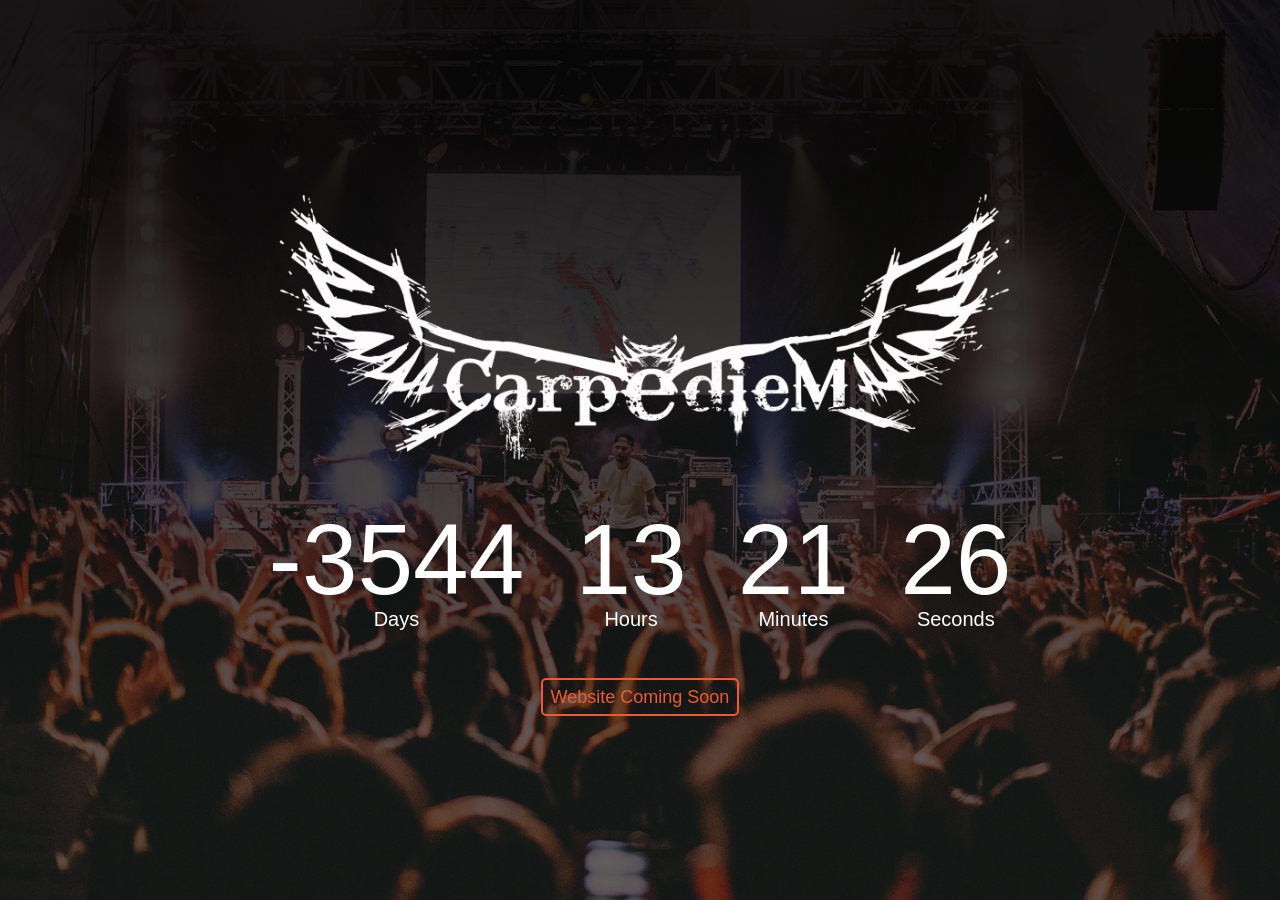
==== index.html @ 2109b5f1 "updated teampage" ====
<!--

____ _     _ _    ____                          _ _                
 / ___| |__ (_) |_ / ___|__ _ _ __ _ __   ___  __| (_) ___ _ __ ___  
| |   | '_ \| | __| |   / _` | '__| '_ \ / _ \/ _` | |/ _ \ '_ ` _ \ 
| |___| |_) | | |_| |__| (_| | |  | |_) |  __/ (_| | |  __/ | | | | |
 \____|_.__/|_|\__|\____\__,_|_|  | .__/ \___|\__,_|_|\___|_| |_| |_|
                                  |_|


Vihar Kurama (github.com/vihar)
-->


<!DOCTYPE html>
<html>
<head>
	<title>Carpediem-Timer</title>
	<link rel="stylesheet" href="https://maxcdn.bootstrapcdn.com/bootstrap/3.3.7/css/bootstrap.min.css">
	<link rel="stylesheet" type="text/css" href="assets/timer.css">
</head>

<body>
	<div class="text-vertical-center">
		<img class="img-responsive center-block" src="assets/LogoWhite.png" width="800">
		<div id="timer">
			<div id="days"></div>
			<div id="hours"></div>
			<div id="minutes"></div>
			<div id="seconds"></div>
		</div>
		<br>
		<a role="button" class="ghost-button ghost-button-rounded-corners" href="#">Website Coming Soon</a>
	</div>
	
	<script src="https://ajax.googleapis.com/ajax/libs/jquery/1.12.4/jquery.min.js"></script>
	<script type="text/javascript">

		function makeTimer() {

			var endTime = new Date("March 24, 2017 12:00:00 PDT");			
			var endTime = (Date.parse(endTime)) / 1000;

			var now = new Date();
			var now = (Date.parse(now) / 1000);

			var timeLeft = endTime - now;

			var days = Math.floor(timeLeft / 86400); 
			var hours = Math.floor((timeLeft - (days * 86400)) / 3600);
			var minutes = Math.floor((timeLeft - (days * 86400) - (hours * 3600 )) / 60);
			var seconds = Math.floor((timeLeft - (days * 86400) - (hours * 3600) - (minutes * 60)));

			if (hours < "10") { hours = "0" + hours; }
			if (minutes < "10") { minutes = "0" + minutes; }
			if (seconds < "10") { seconds = "0" + seconds; }

			$("#days").html(days + "<span>Days</span>");
			$("#hours").html(hours + "<span>Hours</span>");
			$("#minutes").html(minutes + "<span>Minutes</span>");
			$("#seconds").html(seconds + "<span>Seconds</span>");		

		}

		setInterval(function() { makeTimer(); }, 1000);
	</script>
</body>
</html>
---- assets/timer.css ----
body {
	display: table;
	position: relative;
	width: 100%;
	height: 100vh;
	background: linear-gradient(rgba(0,0,0,0.9) 10%,rgba(0,0,0,0.6) 80%, rgba(0,0,0,0.6) 10%), url('pro-shows-bg.jpg') no-repeat center bottom;
	-webkit-background-size: cover;
	-moz-background-size: cover;
	background-size: cover;
	-o-background-size: cover;
}
div {
	display: inline-block;
	line-height: 1;
	padding: 20px;
	font-size: 40px;
}

span {
	display: block;
	font-size: 20px;
	color: white;
}
.text-vertical-center {
	display: table-cell;
	text-align: center;
	vertical-align: middle;
	padding: 0px 40px;
}
.ghost-button-rounded-corners {
	display: inline-block;
	width: auto;
	padding: 8px;
	color: #EF5B30;
	border: 2px solid #EF5B30;
	border-radius: 5px;
	text-align: center;
	outline: none;
	text-decoration: none;
	background-color: transparent;
	font-size: 18px;
}
.ghost-button-rounded-corners:hover,
.ghost-button-rounded-corners:active {
	background-color: #fff;
	color: #000;
}
a{
	text-decoration: none;
}
a:hover{
	text-decoration: none;
}
#days {
	font-size: 100px;
	color: #FFF;
}
#hours {
	font-size: 100px;
	color: #FFF;
}
#minutes {
	font-size: 100px;
	color: #FFF;
}
#seconds {
	font-size: 100px;
	color: #FFF;
}
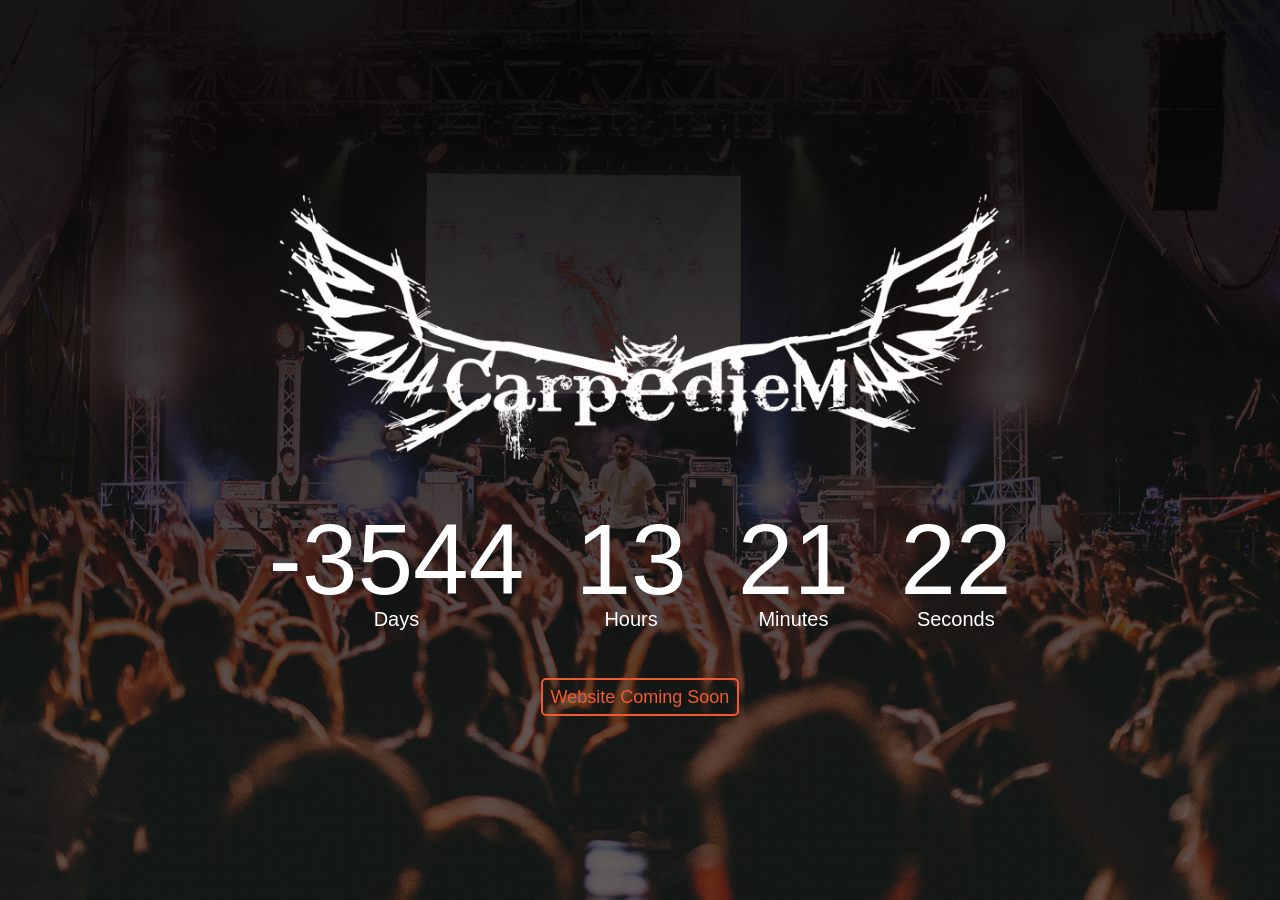
==== commit f3805474: "updated 404 page" ====
--- a/index.html
+++ b/index.html
@@ -61,7 +61,6 @@
 			$("#seconds").html(seconds + "<span>Seconds</span>");		
 
 		}
-
 		setInterval(function() { makeTimer(); }, 1000);
 	</script>
 </body>
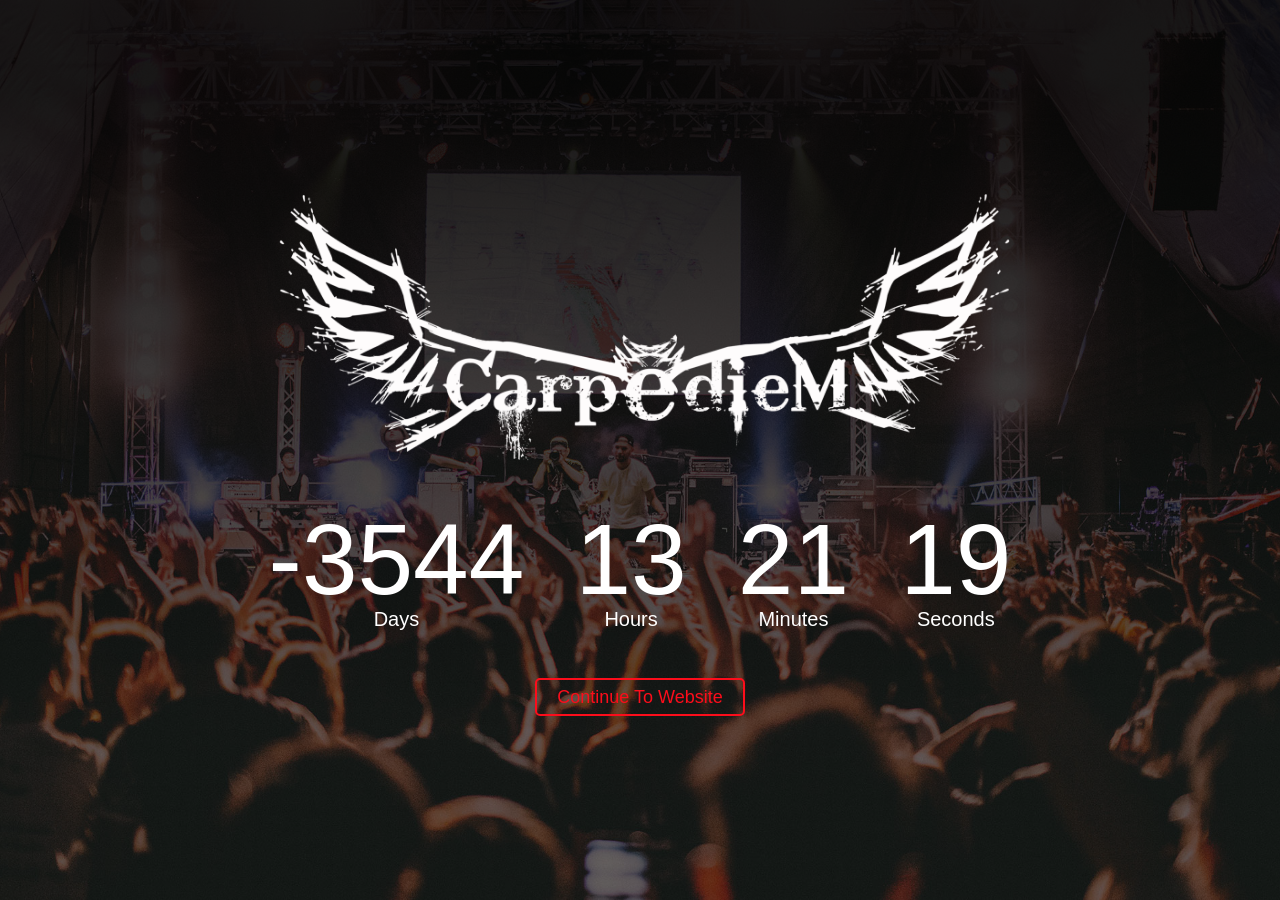
==== commit 9a60fe86: "website initial launch" ====
--- a/index.html
+++ b/index.html
@@ -30,7 +30,7 @@
 			<div id="seconds"></div>
 		</div>
 		<br>
-		<a role="button" class="ghost-button ghost-button-rounded-corners" href="#">Website Coming Soon</a>
+		<a role="button" class="ghost-button ghost-button-rounded-corners" href="home">Continue To Website</a>
 	</div>
 	
 	<script src="https://ajax.googleapis.com/ajax/libs/jquery/1.12.4/jquery.min.js"></script>
--- a/assets/timer.css
+++ b/assets/timer.css
@@ -9,6 +9,9 @@
 	-moz-background-size: cover;
 	background-size: cover;
 	-o-background-size: cover;
+}
+a{
+	text-decoration: none !important ;
 }
 div {
 	display: inline-block;
@@ -32,19 +35,21 @@
 	display: inline-block;
 	width: auto;
 	padding: 8px;
-	color: #EF5B30;
-	border: 2px solid #EF5B30;
+	color: #FC0D1B;
+	border: 2px solid #FC0D1B;
 	border-radius: 5px;
 	text-align: center;
 	outline: none;
 	text-decoration: none;
 	background-color: transparent;
 	font-size: 18px;
+	padding-left: 20px;
+	padding-right: 20px;
 }
 .ghost-button-rounded-corners:hover,
 .ghost-button-rounded-corners:active {
-	background-color: #fff;
-	color: #000;
+	background-color: transparent;
+	color: #FFF;
 }
 a{
 	text-decoration: none;
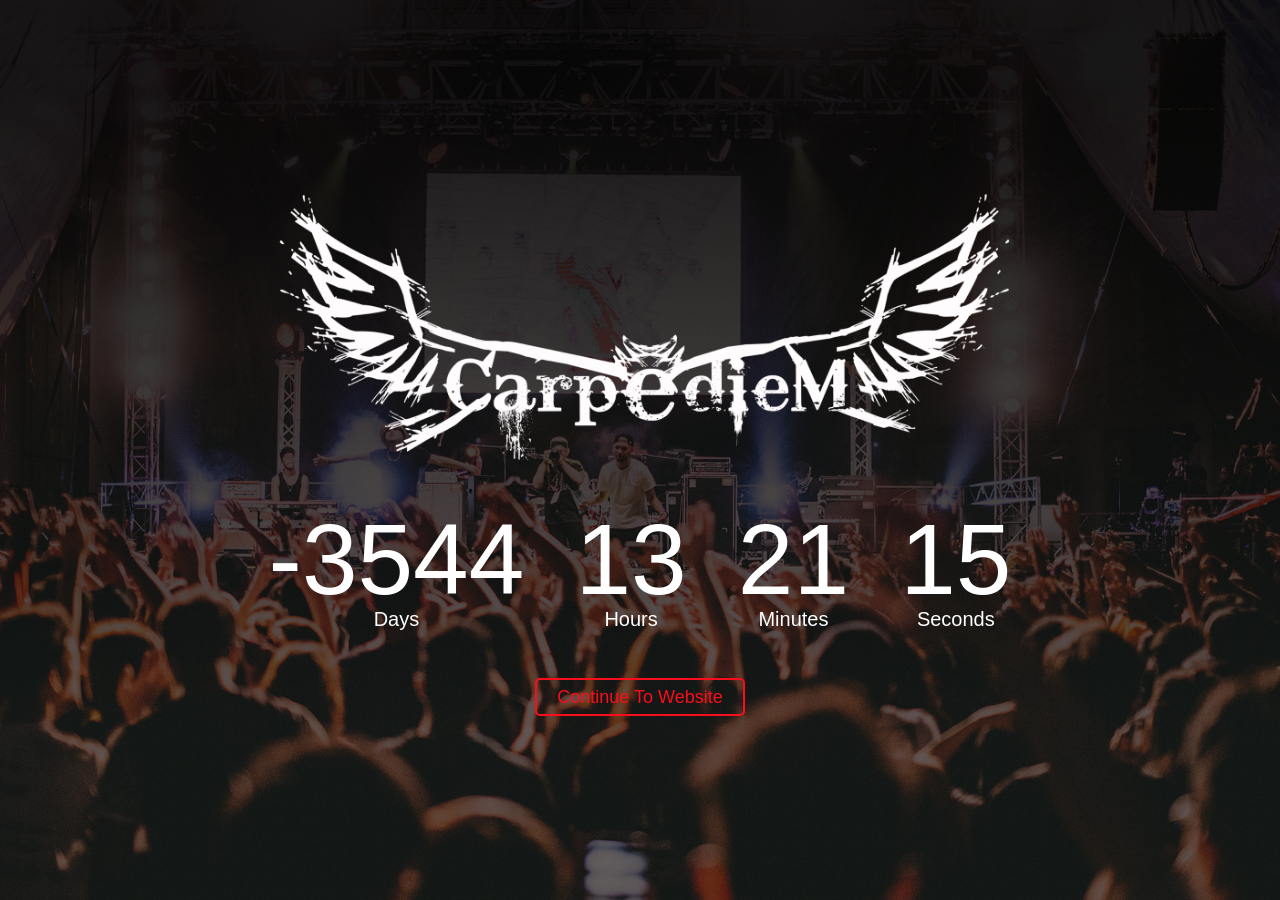
==== commit 8237962c: "website initial launch 0.1" ====
--- a/index.html
+++ b/index.html
@@ -30,7 +30,7 @@
 			<div id="seconds"></div>
 		</div>
 		<br>
-		<a role="button" class="ghost-button ghost-button-rounded-corners" href="home">Continue To Website</a>
+		<a role="button" class="ghost-button ghost-button-rounded-corners" href="#">Continue To Website</a>
 	</div>
 	
 	<script src="https://ajax.googleapis.com/ajax/libs/jquery/1.12.4/jquery.min.js"></script>
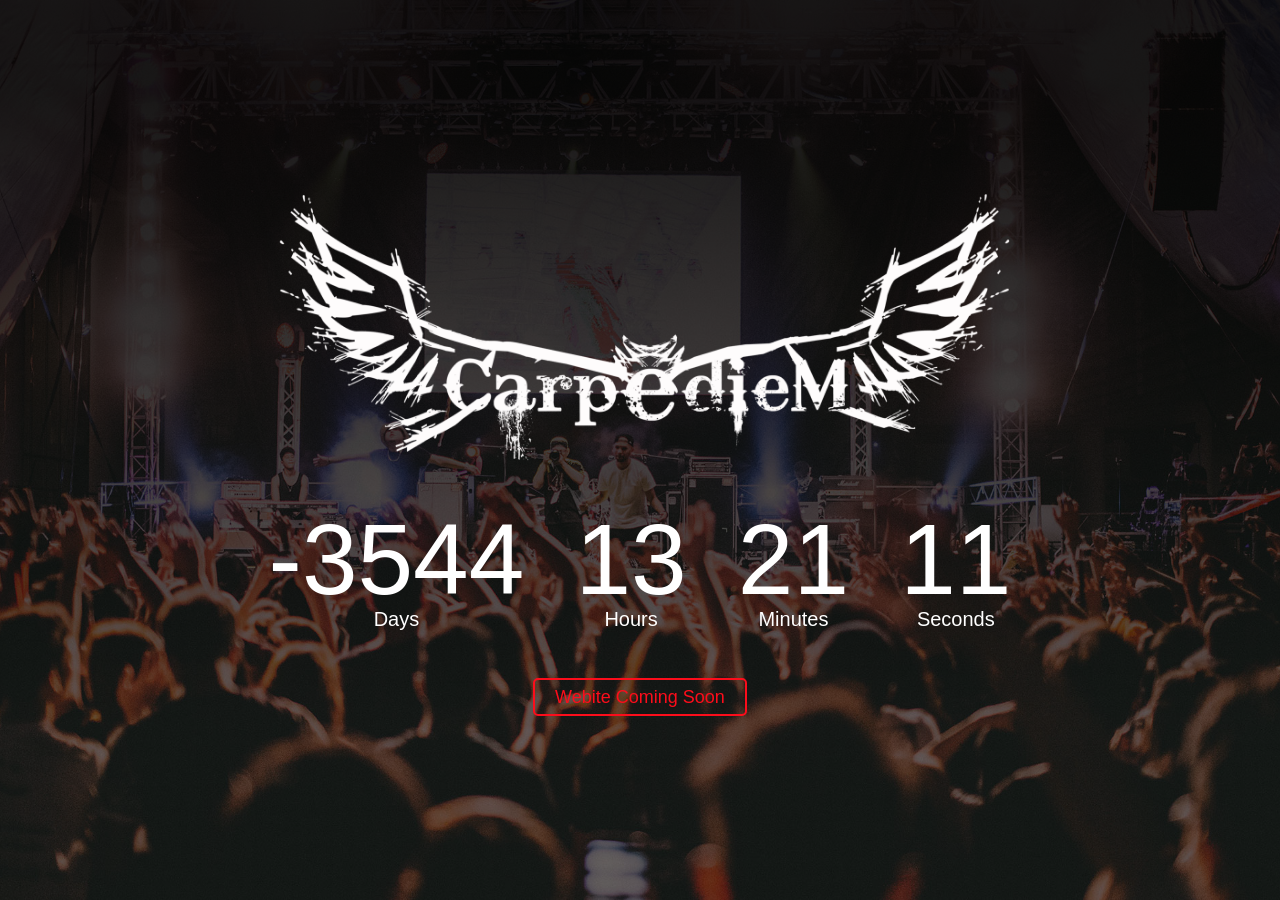
==== commit 1c347d3a: "fall" ====
--- a/index.html
+++ b/index.html
@@ -30,7 +30,7 @@
 			<div id="seconds"></div>
 		</div>
 		<br>
-		<a role="button" class="ghost-button ghost-button-rounded-corners" href="#">Continue To Website</a>
+		<a role="button" class="ghost-button ghost-button-rounded-corners" href="#">Webite Coming Soon</a>
 	</div>
 	
 	<script src="https://ajax.googleapis.com/ajax/libs/jquery/1.12.4/jquery.min.js"></script>
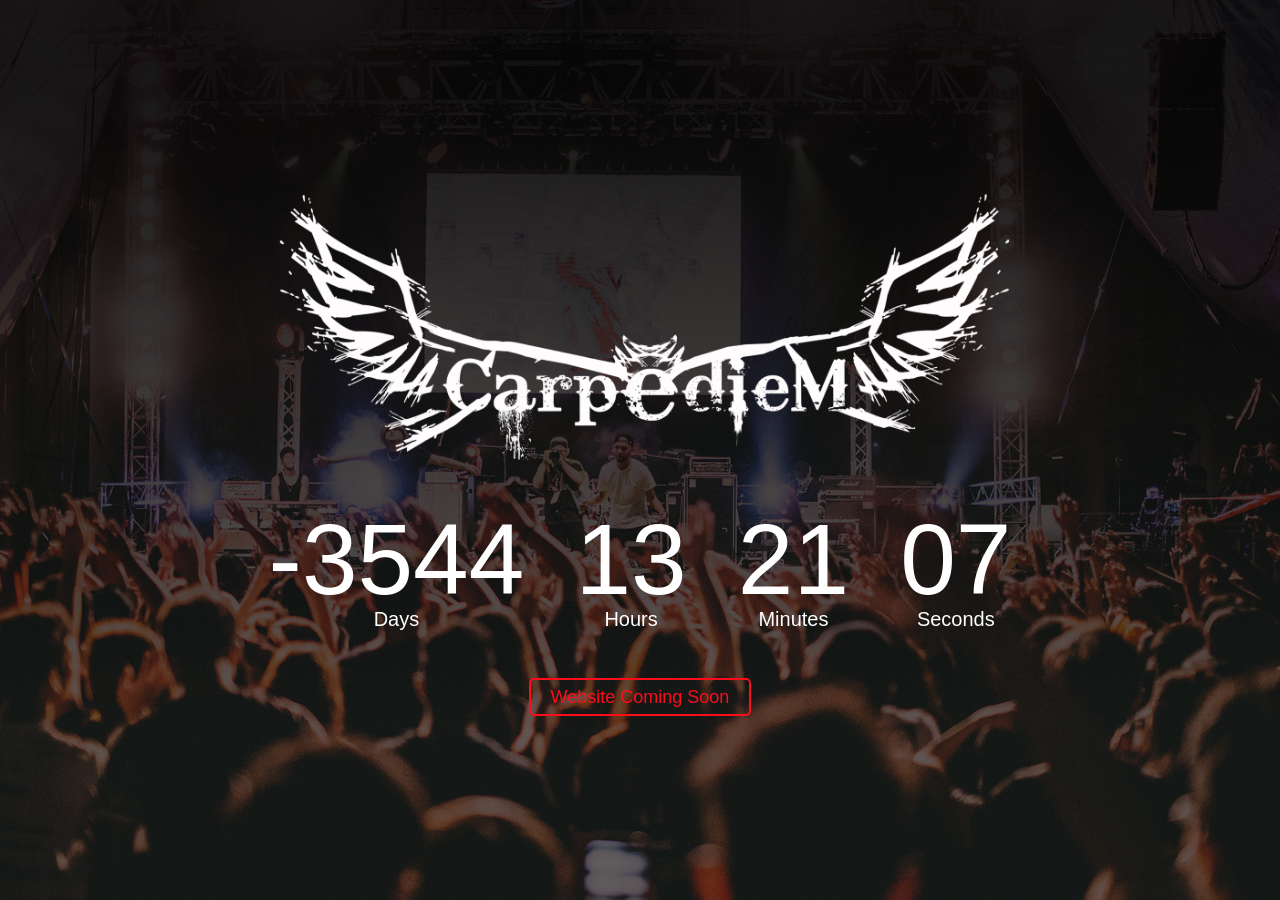
==== commit e2bd1e6d: "typos" ====
--- a/index.html
+++ b/index.html
@@ -30,7 +30,7 @@
 			<div id="seconds"></div>
 		</div>
 		<br>
-		<a role="button" class="ghost-button ghost-button-rounded-corners" href="#">Webite Coming Soon</a>
+		<a role="button" class="ghost-button ghost-button-rounded-corners" href="#">Website Coming Soon</a>
 	</div>
 	
 	<script src="https://ajax.googleapis.com/ajax/libs/jquery/1.12.4/jquery.min.js"></script>
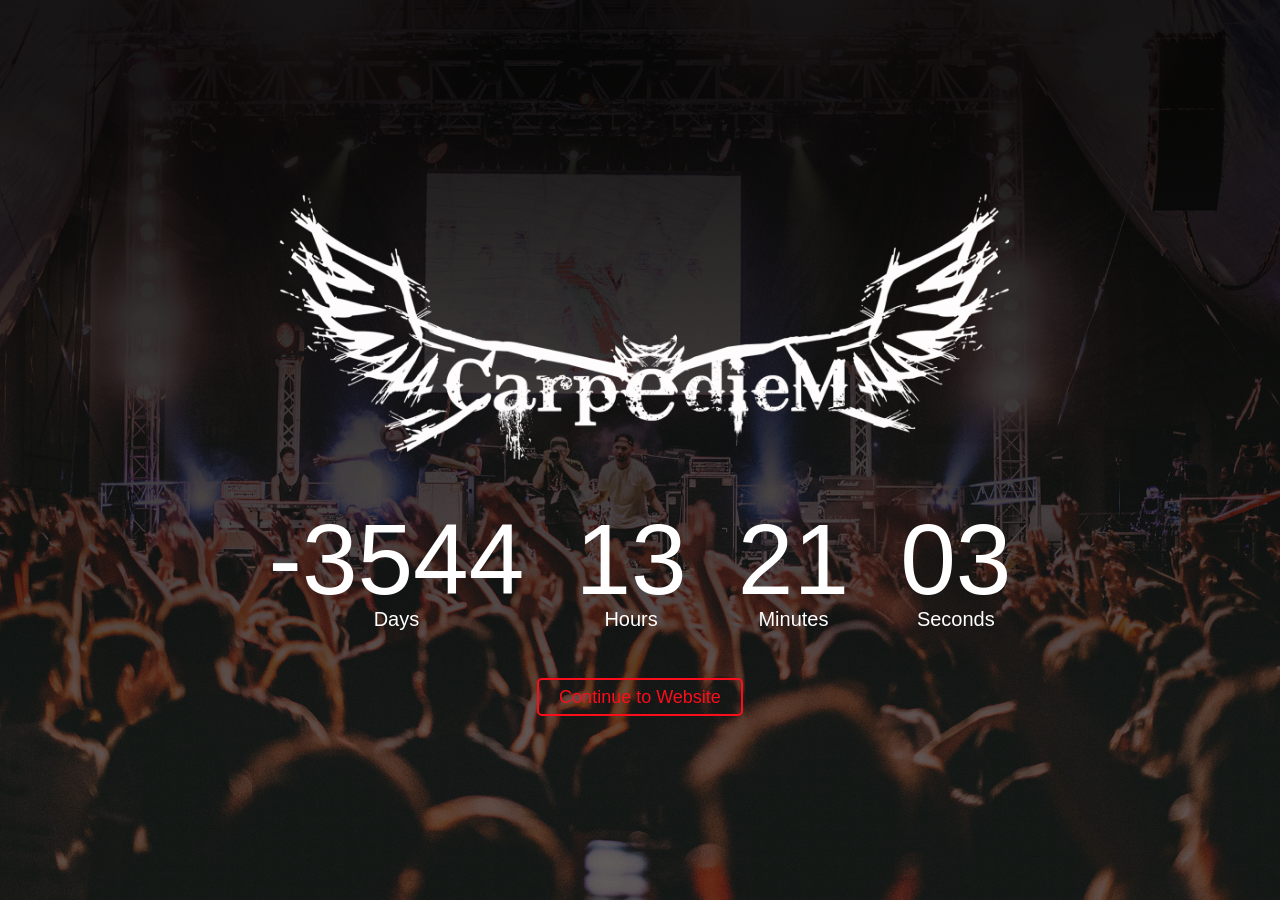
==== commit 5a086ee9: "push" ====
--- a/index.html
+++ b/index.html
@@ -30,7 +30,7 @@
 			<div id="seconds"></div>
 		</div>
 		<br>
-		<a role="button" class="ghost-button ghost-button-rounded-corners" href="#">Website Coming Soon</a>
+		<a role="button" class="ghost-button ghost-button-rounded-corners" href="home">Continue to Website</a>
 	</div>
 	
 	<script src="https://ajax.googleapis.com/ajax/libs/jquery/1.12.4/jquery.min.js"></script>
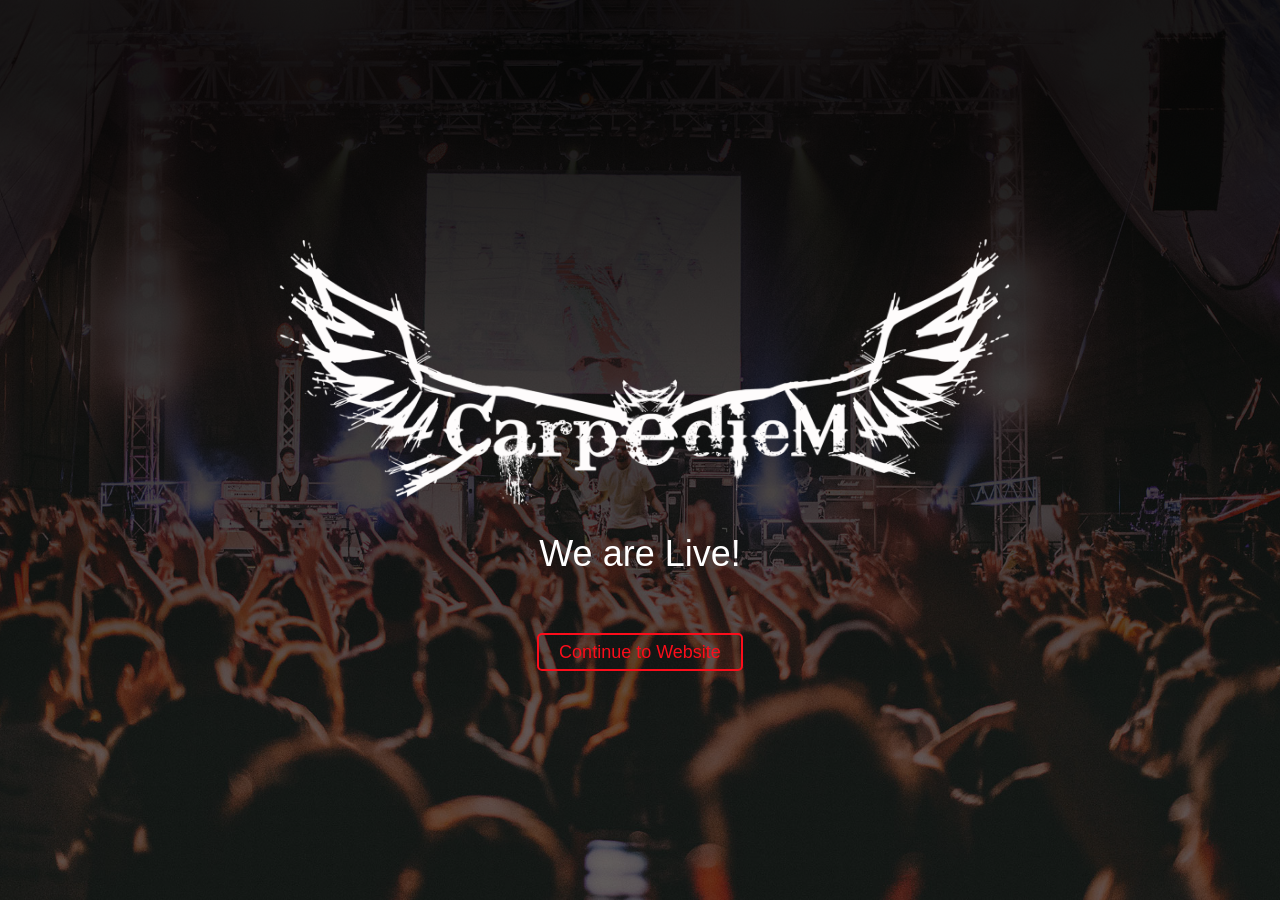
==== commit 9d1f2f30: "timer update" ====
--- a/index.html
+++ b/index.html
@@ -23,12 +23,7 @@
 <body>
 	<div class="text-vertical-center">
 		<img class="img-responsive center-block" src="assets/LogoWhite.png" width="800">
-		<div id="timer">
-			<div id="days"></div>
-			<div id="hours"></div>
-			<div id="minutes"></div>
-			<div id="seconds"></div>
-		</div>
+		<h1 style="color: #FFF">We are Live!</h1>
 		<br>
 		<a role="button" class="ghost-button ghost-button-rounded-corners" href="home">Continue to Website</a>
 	</div>
